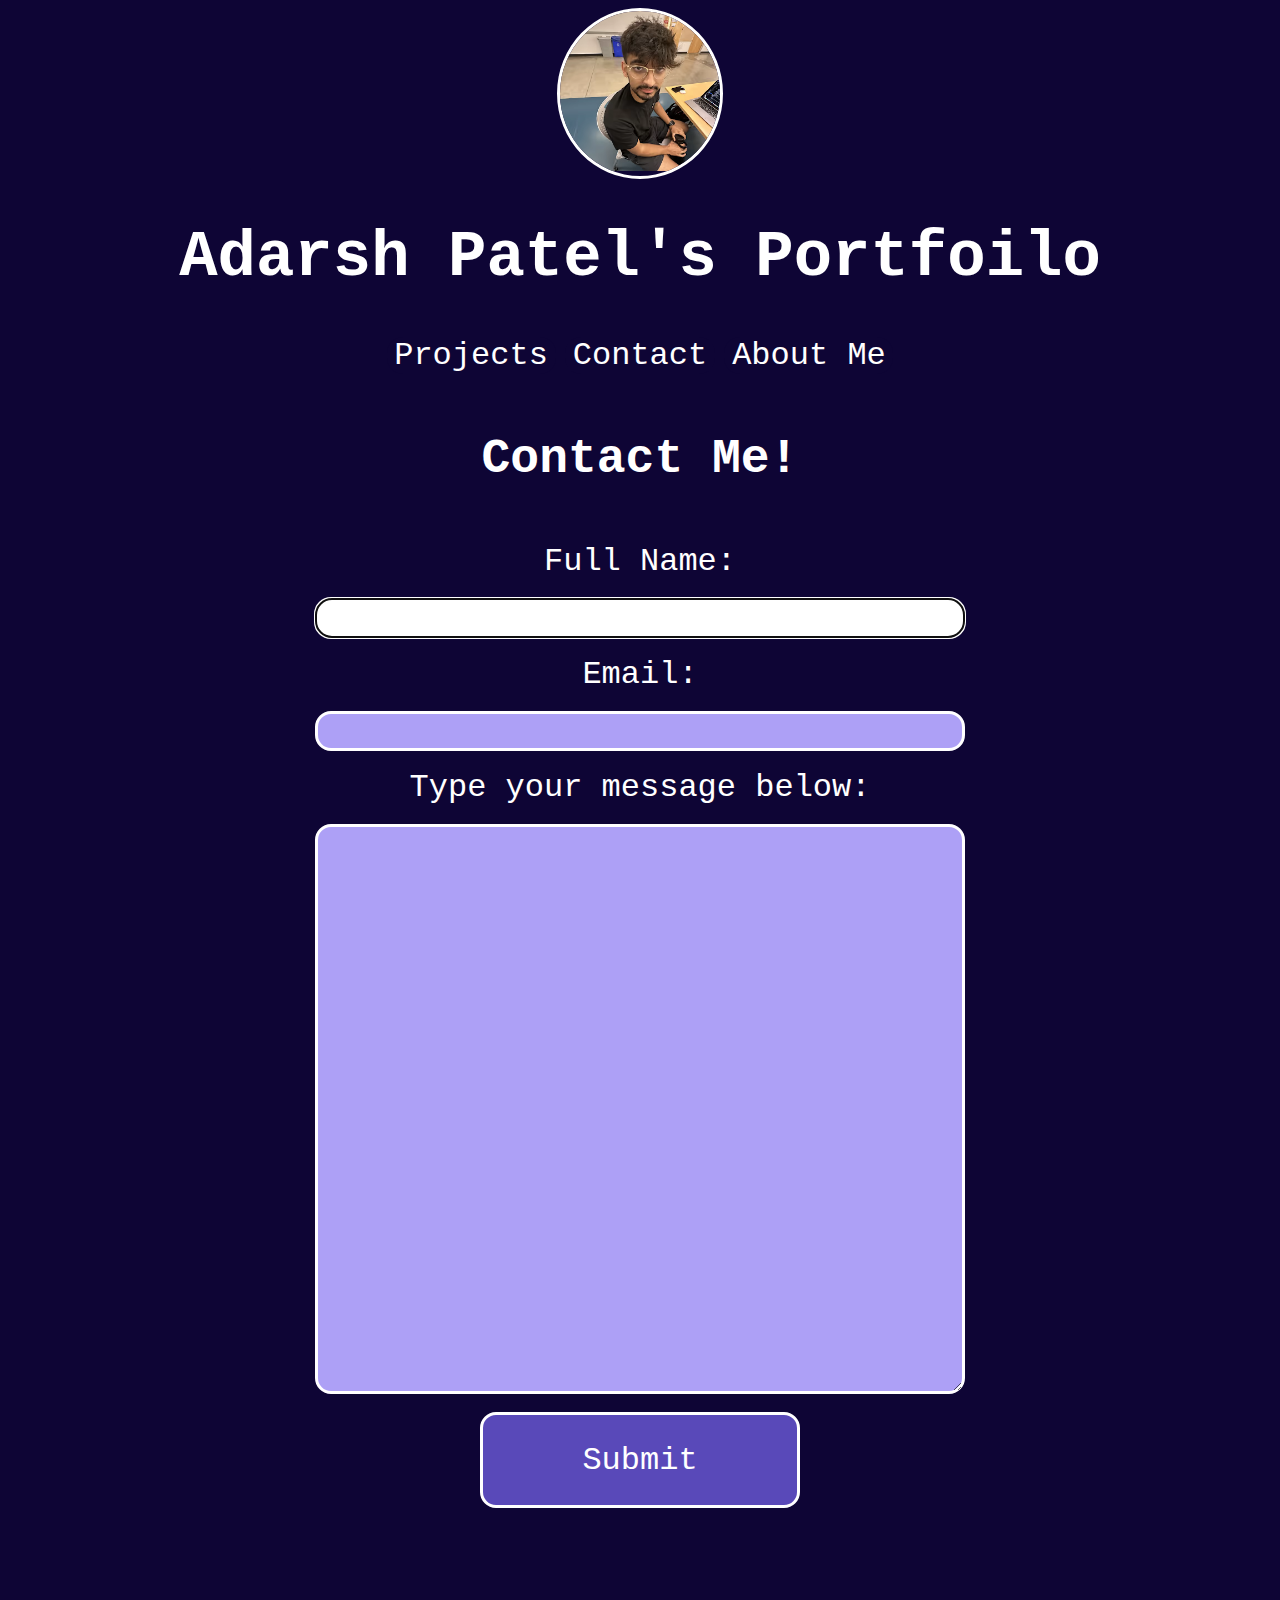
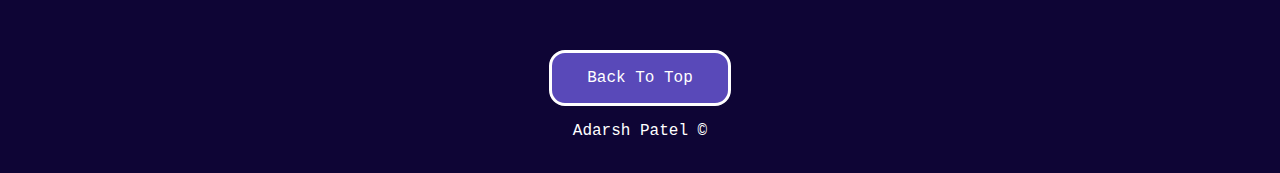
==== pages/contact.html @ 1caed188 "Adding mobile styling" ====
<!DOCTYPE html>
<html lang="en">
<head>
    <link rel="icon" href="../assets/favicon.ico">
    <link rel="stylesheet" href="../styles/main.css">
    <meta name="description" content="Adarsh Patel's resume and portfolio site.">
    <title>Adarsh's Portfoilo</title>
</head>
<body>
    <header>
        <picture>
            <source srcset="../assets/images/pfp.avif" type="image/avif">
            <source srcset="../assets/images/pfp.webp" type="image/webp">
            <img src="../assets/images/pfp.jpg" alt="A profile picture of Adarsh Patel">
        </picture>
        <h1><a href="../index.html">Adarsh Patel's Portfoilo</a></h1>
        <nav id="header_nav">
            <a href="../index.html#projects">Projects</a>
            <a href="contact.html">Contact</a>
            <a href="resume.html">About Me</a>
        </nav>
    </header>
    <main id="contact_me">
        <h2>Contact Me!</h2>
        <form method="post" id="contact_me_form" action="https://httpbin.org/post">
            <label for="full_name">Full Name:</label><br>
            <input type="text" name="full_name" id="full_name" required autofocus><br>
            <label for="email">Email: </label><br>
            <input type="email" name="email" id="email" required><br>
            <label for="message">Type your message below:</label><br>
            <textarea name="message" id="message"></textarea><br>
            <button type="submit">Submit</button>
        </form>
    </main>
    <footer>
        <a href="#" class="back_to_top_button">Back To Top</a>        
        <p>Adarsh Patel &copy;</p>
    </footer>
</body>
</html>
---- styles/main.css ----
/* Import CSS Variables */
@import "vars.css";

/* Fonts with its fallbacks */
@font-face {
    font-family: 'Roboto Mono', monospace, 'Times New Roman', serif;
    src: url(../assets/fonts/RobotoMono-VariableFont_wght.ttf);
}

/* Basic CSS for Every Page*/
* {
    font-family: 'Roboto Mono', monospace;
    font-weight: 500;
    color: var(--text-color, lightgray);
    background-color: var(--background-color, black);
}

/* Styles for Headings on pages */
h1 {
    font-weight: 900;
}

h1 > a {
    text-decoration: none;
    font-weight: 900;
}

h2 {
    font-weight: 600; font-size: 2.5rem;
}

#external_links:has(h2) {
    display: none;
}

/* Style for all semanticer text */
strong, em {
    color: var(--bold-text-color, thistle);
    font-weight: bolder;
}

/* Styles related to the header */
header {
    display: flex;  
    flex-direction: row;
    flex-flow: nowrap;
    justify-content: space-between;
    align-items: center;
}

picture {
    margin-left: 0.5rem;
    border: 3px solid var(--border-color, white);
    border-radius: 100%;
    overflow: hidden;
    & source, & img{
        height: 5rem;
        width: auto;
    }
}

#header_nav {
    margin-right: .5dvw;
}

#header_nav a{
    padding: 0 0.6dvw 0;
    text-decoration: none;
    border-radius: 1rem;
    transition: background-color 0.5s ease-out;
}

#header_nav a:hover {
    background-color: var(--hover-color, thistle);
}

/* Basic text styles for site */
main > section {
    padding: 2dvh 0 2dvh;
    margin: 0 9dvw 0;
}

section p {
    font-size: 1.5rem;
}

/* Styles for the triple buttons on home page */
#external_links {    
    display: flex;
    margin: 0 auto;
    flex-direction: row;
    flex-wrap: wrap;
    align-items: center;
    justify-content: space-around;
    max-width: 1000px;
}

#external_links a {
    text-decoration: none;
    text-align: center;
    font-size: 1.5rem;
    padding: 1.563rem 3rem;
    margin: 1rem 0;
    background-color: var(--button-color, purple);
    border: 3px solid var(--border-color, white);
    width: 10rem;
    border-radius: 1rem;  
    transition: background-color 0.5s ease-out;  
}

#external_links a:hover {
    background-color: var(--hover-color, thistle);
}

/* Styles for project elements */
#projects > h2 {
    font-size: 2rem;
    font-weight: 700;
}

#projects > h3 {
    font-weight: 600;
}

#projects a {
    transition: color 0.5s ease-out;
}

#projects a:hover {
    color: var(--hover-color, thistle);
}

aside {
    width: 20%;
    padding-left: 0.5rem;
    margin-left: 0.5rem;
    float: right;
    box-shadow: inset 5px 0 5px -5px var(--bold-text-color, thistle);
}

/* Styles related to the footer */
footer {
    display: flex;
    flex-flow: column wrap;
    align-items: center;
    transform: translateY(100%);
}

.back_to_top_button {
    text-align: center;
    text-decoration: none;
    width: 9rem;
    height: auto;
    border: 3px solid var(--border-color, white);
    background-color: var(--button-color, purple);
    border-radius: 1rem;
    transition: background-color 0.5s ease-out;
}

.back_to_top_button:hover {
    background-color: var(--hover-color, thistle);
    cursor: pointer;
}

/* Styles related to the form in contact.html*/
#contact_me, #contact_me_form {
    display: flex;
    flex-direction: column;
    align-items: center;
    padding: 2dvh 0 2dvh;
    margin: 0 9dvw 0;
}

#contact_me_form input, textarea {
    background-color: var(--hover-color, thistle);
    border: 3px solid var(--border-color, white);
    border-radius: 1rem;
    width: 20rem;
    height: 2rem;
}

#contact_me_form textarea {
    height: 20rem;
}

#contact_me_form input:focus, textarea:focus {
    background-color: var(--focus-color, white);
    color: var(--form-text-color, black);
}

#contact_me_form button {
    background-color: var(--button-color, purple);
    border: 3px solid var(--border-color, white);
    width: 10rem;
    height: 3rem;
    border-radius: 1rem;
    transition: background-color 0.5s ease-out;
}

#contact_me_form button:hover {
    background-color: var(--hover-color, thistle);
    cursor: pointer;
}

/* Styles related to the PDF Resume button */
#resume_button {
    text-decoration: none;
    text-align: center;
    font-size: 1rem;
    padding: 1rem 2rem;
    background-color: var(--button-color, purple);
    border: 3px solid var(--border-color, white);
    width: 10rem;
    border-radius: 1rem;
    margin: 0 1rem 1rem;
    max-width: 31%;
    transition: background-color 0.5s ease-out;
}

#resume_button:hover {
    background-color: var(--hover-color, thistle);
    cursor: pointer;
}

/* Styles related to detail/summary tags on my resume (resume.html) */
#resume_details {
    margin-top: 2rem;
    display: flex;
    flex-direction: column;
    flex-wrap: wrap;
    justify-content: center;
    align-items: center;

}

#resume_details details > summary {
    text-align: center;
    list-style: none;
    padding: 1rem;
    border-radius: 1rem;
    background-color: var(--button-color, purple);
    transition: background-color 0.5s ease-out;
}

#resume_details details > summary::-webkit-details-marker {
    list-style: none;
}

#resume_details details {
    border: 3px solid var(--border-color, white);
    border-radius: 1rem;
    width: 60dvw;
    margin: 1rem;
    max-width: 40%;
    background-color: var(--button-color, purple);
    transition: background-color 0.5s ease-out;
}

/* Necessary CSS Styles to get hover/open functionality properly w/summary */
#resume_details summary:hover {
    cursor: pointer;
    background-color: var(--hover-color, thistle);
}

#resume_details details:hover:not([open]) {
    background-color: var(--hover-color, thistle); 
}

#resume_details details[open] {
    background-color: var(--background-color, black);
    transition: none;
}

#resume_details details[open] summary {
    background-color: var(--button-color, purple);
    transition: none;
}

/* Styling elements within each detail */
#education h3 {
    font-weight: 600;
    font-size: 1.5rem;
}

.relevant_courses_title {
    font-weight: 600;
    font-size: 1.5rem;
    margin: 1rem;
}

#education section {
   margin: 1rem;
}

#relevant_courses > ul {
    list-style-type: disc;
    margin: 1rem;
}

#experience > h3 {
    font-weight: 600;
}

#experience *:not(summary, li) {
    margin: 1rem;
}

#projects > h3, ul {
    margin: 1rem;
}

#technical_skills {
    display: block;
    justify-content: center;
    align-items: center;
}

/* Styling the tables in technical skills */
#languages_frameworks_table, #devtools_table {
    border-collapse: collapse;
    border: 3px solid var(--border-color, white);
    text-align: center;
    width: 70%;
    margin: 1rem auto;
}

#languages_frameworks_table td, #devtools_table td {
    border: 3px solid var(--border-color, white);
    padding: 0.5rem;
}

table caption {
    margin: 1rem;
    font-weight: 600;
}

#languages_frameworks_table th, #devtools_table th {
    border: 3px solid var(--border-color, white);
    padding: 0.5rem;
    font-weight: 500;
}

/* Styles for mobile devices/tablets */
@media (min-width: 320px) {
    header {
        display: flex;
        flex-direction: column;
    }
    h1 {
        text-align: center;
    }
    aside {
        font-size: 2rem;
        width: 50%;
        padding-left: 0.5rem;
        margin-left: 0.5rem;
        float: right;
        box-shadow: inset 5px 0 5px -5px var(--bold-text-color, thistle);
    }

    picture {
        margin: 0;
        & source, & img{
            height: 10rem;
            width: auto;
        }
    }

    h1 {
        font-size: 4rem;
    }

    #header_nav {
        margin: 0;
    }

    #header_nav > a {
        font-size: 2rem;
    }

    footer {
        display: flex;
        flex-direction: column;
        align-content: center;
        & p {
            text-align: center;
        }
    }

    .back_to_top_button {
        padding: 1rem;
        text-align: center;
    }

    #contact_me_form input, textarea {
        width: 40rem;
        height: 2rem;
    }
    
    #contact_me_form textarea {
        height: 35rem;
    }

    #contact_me > h2 {
        font-size: 3rem;
    }

    #contact_me_form label {
        font-size: 2rem;
    }

    #contact_me_form button {
        width: 20rem;
        height: 6rem;
        font-size: 2rem;
    }

    #resume_button {
        font-size: 2rem;
        width: 20rem;
    }

    #resume_details details {
        font-size: 2rem;
        min-width: 80dvw;
    }
}

/* Landscape Tablets and Desktop/Laptop 
@media only screen and (min-width: 992px){ 

}
*/
@keyframes slideDown {
    from {
        max-height: 0;
    }

    to {
        max-height: 1500px;
    }
}

@keyframes slideUp {
    from {
        max-height: 100%;
    }

    to {
        max-height: 0;
    }
}

    /* 
    animate max height property
    give dropdown content a transitoin
    apply animation property to inner content 
    @keyframes slideDown {
  from { max-height: 0%; }
  to { max-height: 100%; }
}
    */


/* add media print */
/* add media for phone */
/* add CSS animation */
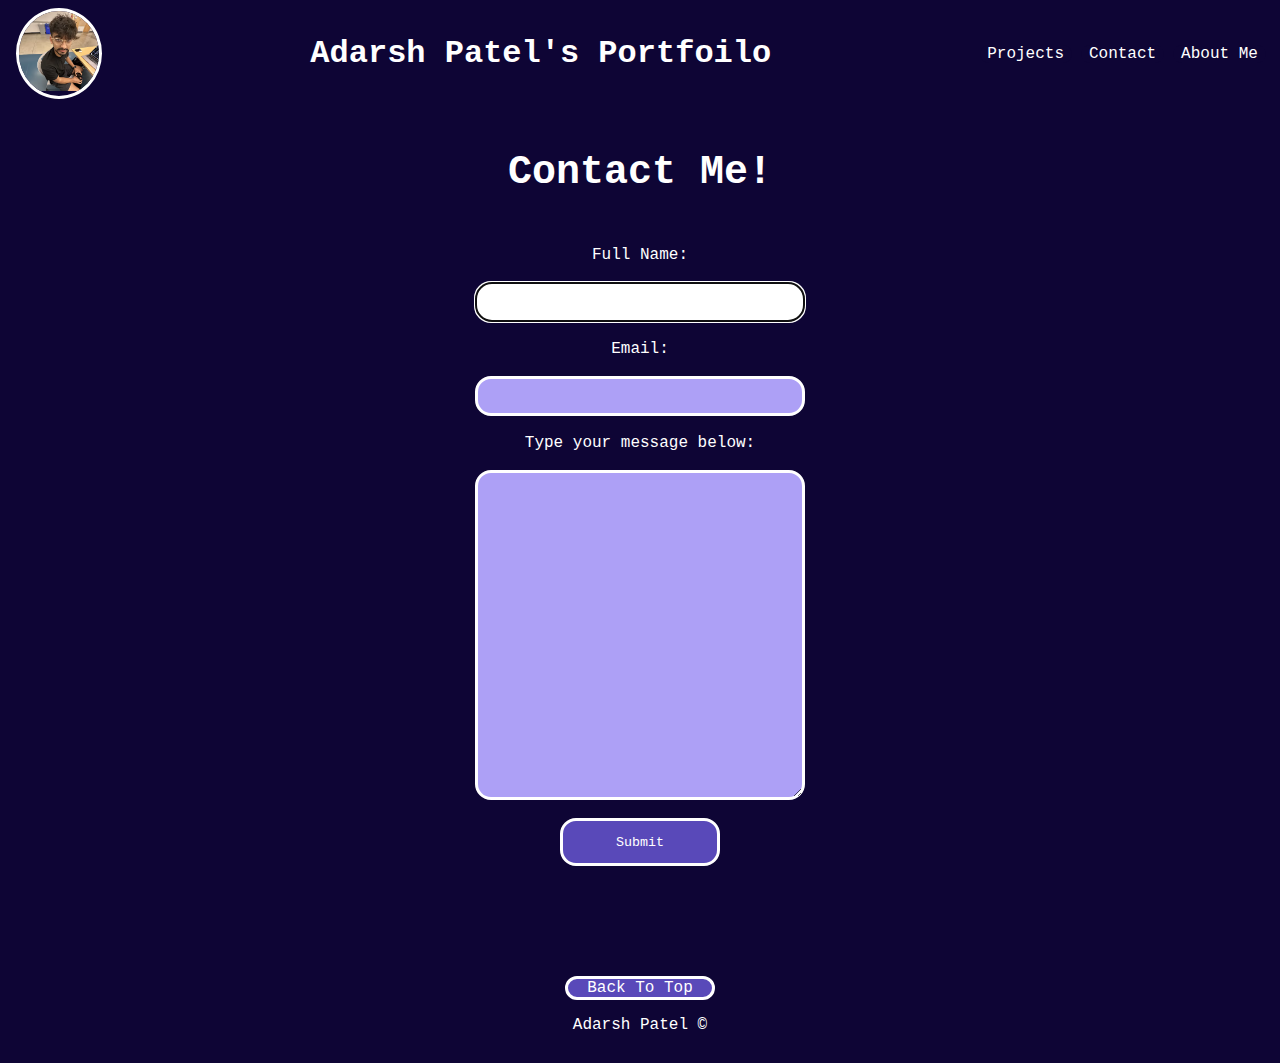
==== commit f105f572: "Pushing projects id change" ====
--- a/pages/contact.html
+++ b/pages/contact.html
@@ -15,7 +15,7 @@
         </picture>
         <h1><a href="../index.html">Adarsh Patel's Portfoilo</a></h1>
         <nav id="header_nav">
-            <a href="../index.html#projects">Projects</a>
+            <a href="../index.html#projects_home">Projects</a>
             <a href="contact.html">Contact</a>
             <a href="resume.html">About Me</a>
         </nav>
--- a/styles/main.css
+++ b/styles/main.css
@@ -113,20 +113,20 @@
 }
 
 /* Styles for project elements */
-#projects > h2 {
+#projects_home > h2 {
     font-size: 2rem;
     font-weight: 700;
 }
 
-#projects > h3 {
+#projects_home h3 {
     font-weight: 600;
 }
 
-#projects a {
+#projects_home a {
     transition: color 0.5s ease-out;
 }
 
-#projects a:hover {
+#projects_home a:hover {
     color: var(--hover-color, thistle);
 }
 
@@ -242,8 +242,8 @@
     transition: background-color 0.5s ease-out;
 }
 
-#resume_details details > summary::-webkit-details-marker {
-    list-style: none;
+#resume_details details > summary::-webkit-details-marker, #resume_details details > summary::marker {
+    display: none;
 }
 
 #resume_details details {
@@ -341,14 +341,16 @@
 }
 
 /* Styles for mobile devices/tablets */
-@media (min-width: 320px) {
+@media only screen and (min-width: 280px) and (max-width: 1024px) and (hover:none) {
     header {
         display: flex;
         flex-direction: column;
     }
+
     h1 {
         text-align: center;
     }
+
     aside {
         font-size: 2rem;
         width: 50%;
@@ -360,7 +362,7 @@
 
     picture {
         margin: 0;
-        & source, & img{
+        & source, & img {
             height: 10rem;
             width: auto;
         }
@@ -426,11 +428,33 @@
     }
 }
 
-/* Landscape Tablets and Desktop/Laptop 
-@media only screen and (min-width: 992px){ 
-
-}
-*/
+@media (max-width: 850px) {
+    header {
+        display: flex;
+        flex-direction: column;
+    }
+    aside {
+        width: 50%;
+        padding-left: 0.5rem;
+        margin-left: 0.5rem;
+        float: right;
+        box-shadow: inset 5px 0 5px -5px var(--bold-text-color, thistle);
+    }
+
+    #resume_details details {
+        min-width: 60%;
+    }
+}
+@media only screen and (min-width: 280px) and (max-width: 1024px) and (hover:none) and (orientation: landscape) {
+    picture {
+        margin: 0;
+        & source, & img {
+            height: 6rem;
+            width: auto;
+        }
+    }
+}
+
 @keyframes slideDown {
     from {
         max-height: 0;
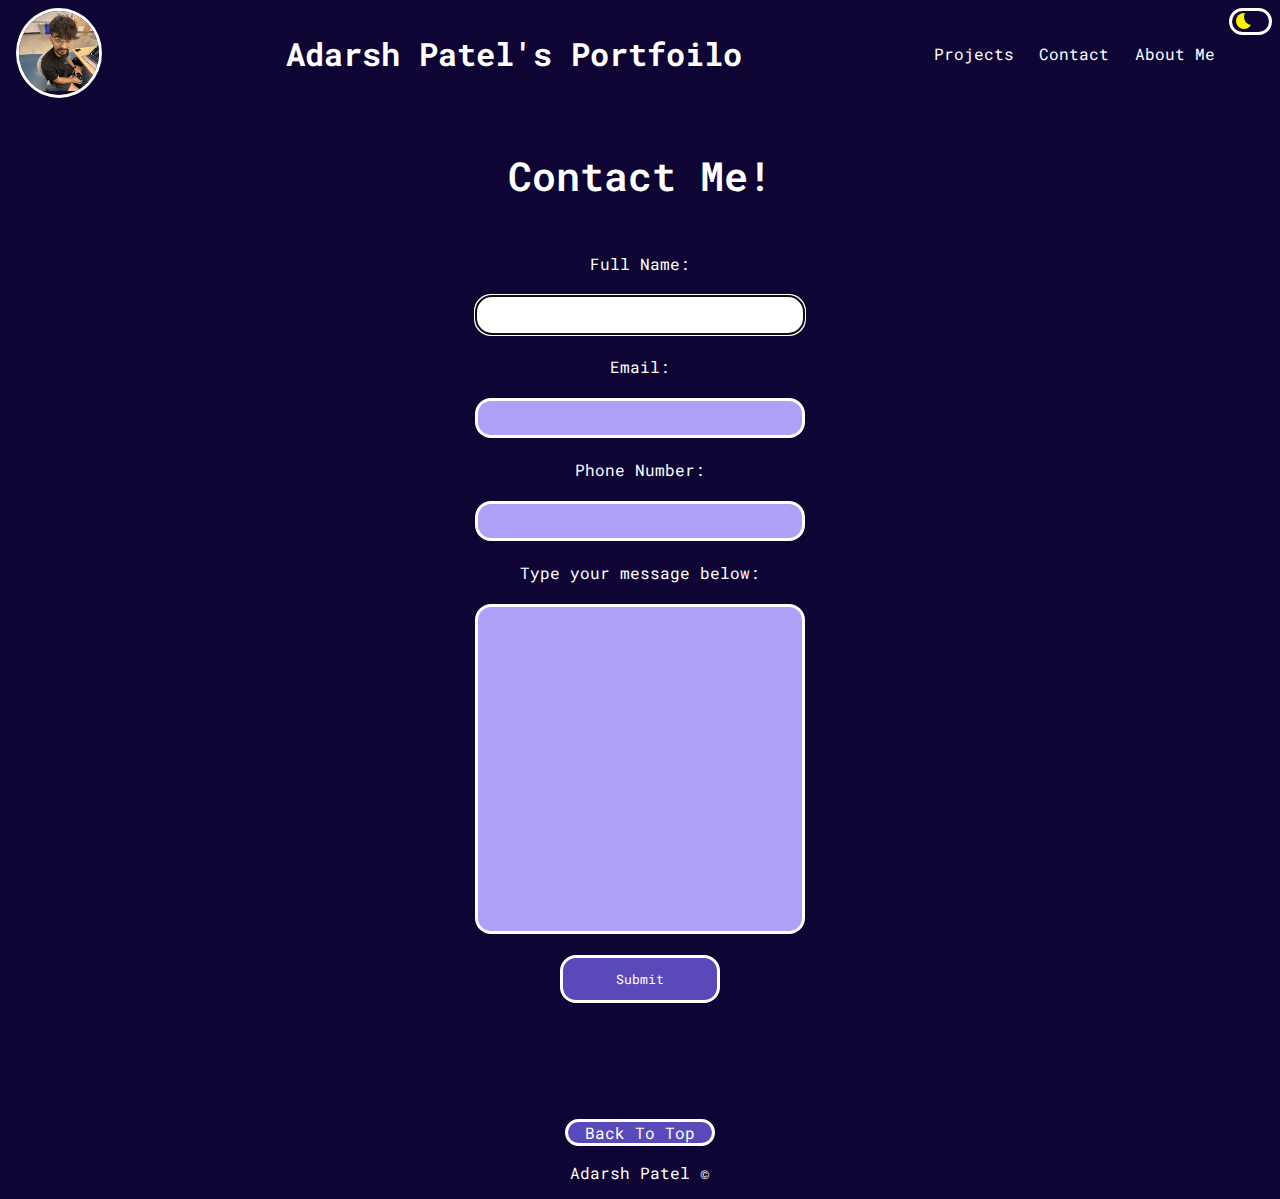
==== commit 42106e54: "finished hw, work on comments on js file and colors for part 4, then done" ====
--- a/pages/contact.html
+++ b/pages/contact.html
@@ -4,9 +4,15 @@
     <link rel="icon" href="../assets/favicon.ico">
     <link rel="stylesheet" href="../styles/main.css">
     <meta name="description" content="Adarsh Patel's resume and portfolio site.">
+    <script type="module" src="../scripts/theme.js"></script>
+    <script type="module" src="../scripts/form.js"></script>
     <title>Adarsh's Portfoilo</title>
 </head>
 <body>
+    <label class="switch">
+        <input type="checkbox">
+        <span class="slider"></span>
+    </label>
     <header>
         <picture>
             <source srcset="../assets/images/pfp.avif" type="image/avif">
@@ -24,11 +30,49 @@
         <h2>Contact Me!</h2>
         <form method="post" id="contact_me_form" action="https://httpbin.org/post">
             <label for="full_name">Full Name:</label><br>
-            <input type="text" name="full_name" id="full_name" required autofocus><br>
+            <input type="text" name="full_name" id="full_name" minlength="1" required autofocus >
+            
+            <output for="full_name" name="error_message"></output>
+            <output for="full_name" name="info_message">
+                <span class="info_message"></span>
+            </output>
+            <br>
+
             <label for="email">Email: </label><br>
-            <input type="email" name="email" id="email" required><br>
-            <label for="message">Type your message below:</label><br>
-            <textarea name="message" id="message"></textarea><br>
+            <input type="email" name="email" id="email" required>
+
+            <output for="email" name="error_message">
+                <span class="error_message">Please input a valid email address.</span>
+            </output>
+            <output for="email" name="info_message">
+                <span class="info_message"></span>
+            </output>
+            <br>
+
+            <label for="phone">Phone Number: </label><br>
+            <input type="tel" id="phone" name="phone" required pattern="[0-9]{3}-[0-9]{3}-[0-9]{4}">
+
+            <output for="phone" name="error_message">
+                <span class="error_message">Phone numbers are in the format 000-000-0000.</span>
+            </output>
+            <output for="phone" name="info_message">
+                <span class="info_message"></span>
+            </output>   
+            <br>
+
+            <label for="comments">Type your message below:</label><br>
+            <textarea name="comments" id="comments" maxlength="1500" minlength="50" required pattern="[a-zA-Z0-9.,!?&quot;'()\s]+"></textarea>
+
+            <output for="comments" name="error_message">
+                <span class="error_message">You must have between 50 and 1500 characters. No invalid characters allowed.</span>
+            </output>
+            <output for="comments" name="info_message">
+                <span class="info_message"></span>
+            </output> 
+            <br>
+
+            <input type="hidden" name="possible_bot" value="true">
+            <input type="hidden" name="form-errors" id="form_errors">
             <button type="submit">Submit</button>
         </form>
     </main>
--- a/styles/main.css
+++ b/styles/main.css
@@ -3,40 +3,56 @@
 
 /* Fonts with its fallbacks */
 @font-face {
-    font-family: 'Roboto Mono', monospace, 'Times New Roman', serif;
-    src: url(../assets/fonts/RobotoMono-VariableFont_wght.ttf);
-}
-
+    font-family: 'Google Font Roboto Mono';
+    src: url(../assets/fonts/RobotoMono-Regular.ttf);
+    font-weight: 400;
+}
+
+@font-face {
+    font-family: 'Google Font Roboto Mono';
+    src: url(../assets/fonts/RobotoMono-Medium.ttf);
+    font-weight: 500;
+}
+
+@font-face {
+    font-family: 'Google Font Roboto Mono';
+    src: url(../assets/fonts/RobotoMono-SemiBold.ttf);
+    font-weight: 600;
+}
+
+@font-face {
+    font-family: 'Google Font Roboto Mono';
+    src: url(../assets/fonts/RobotoMono-Bold.ttf);
+    font-weight: 700;
+}
 /* Basic CSS for Every Page*/
 * {
-    font-family: 'Roboto Mono', monospace;
-    font-weight: 500;
-    color: var(--text-color, lightgray);
+    font-family: 'Google Font Roboto Mono', monospace, 'Times New Roman', Times, serif;
+    font-weight: 400;
+    color: var(--text-color, white);
     background-color: var(--background-color, black);
 }
 
 /* Styles for Headings on pages */
-h1 {
-    font-weight: 900;
-}
 
 h1 > a {
     text-decoration: none;
-    font-weight: 900;
+    font-weight: 700;
 }
 
 h2 {
-    font-weight: 600; font-size: 2.5rem;
-}
-
-#external_links:has(h2) {
+    font-weight: 600; 
+    font-size: 2.5rem;
+}
+
+#external_links h2:has(+ a) {
     display: none;
 }
 
 /* Style for all semanticer text */
 strong, em {
     color: var(--bold-text-color, thistle);
-    font-weight: bolder;
+    font-weight: 600;
 }
 
 /* Styles related to the header */
@@ -56,6 +72,8 @@
     & source, & img{
         height: 5rem;
         width: auto;
+        animation: rotate 1s ease-in-out infinite;
+        transform-origin: center;
     }
 }
 
@@ -112,17 +130,20 @@
     background-color: var(--hover-color, thistle);
 }
 
-/* Styles for project elements */
+/* Styles for project elements in index.html*/
 #projects_home > h2 {
-    font-size: 2rem;
+    font-size: 2.5rem;
     font-weight: 700;
 }
 
 #projects_home h3 {
-    font-weight: 600;
+    font-size: 1.5rem;
+    font-weight: 700;
 }
 
 #projects_home a {
+    font-size: 1.5rem;
+    font-weight: 700;
     transition: color 0.5s ease-out;
 }
 
@@ -171,7 +192,7 @@
     margin: 0 9dvw 0;
 }
 
-#contact_me_form input, textarea {
+#contact_me_form input, #contact_me_form textarea {
     background-color: var(--hover-color, thistle);
     border: 3px solid var(--border-color, white);
     border-radius: 1rem;
@@ -180,12 +201,14 @@
 }
 
 #contact_me_form textarea {
-    height: 20rem;
-}
-
-#contact_me_form input:focus, textarea:focus {
+    height: 20rem; 
+    resize: none;
+}
+
+#contact_me_form input:focus, #contact_me_form textarea:focus {
     background-color: var(--focus-color, white);
-    color: var(--form-text-color, black);
+    color: var(--hover-color, black);
+    z-index: 10;
 }
 
 #contact_me_form button {
@@ -201,6 +224,29 @@
     background-color: var(--hover-color, thistle);
     cursor: pointer;
 }
+
+/* Form Error Messages */
+#contact_me_form input:user-invalid, #contact_me_form textarea:user-invalid {
+    border-color: var(--error-color, red);
+}
+
+.error_message {
+    color: var(--error-color, red);
+    font-size: 0.7rem;
+    padding: 0;
+    display: none;
+}
+
+output[name="error_message"] {
+    color: var(--error-color, red);
+    font-size: 0.7rem;
+}
+
+output[name="info_message"] {
+    color: var(--info-color, green);
+    font-size: 0.7rem;
+}
+
 
 /* Styles related to the PDF Resume button */
 #resume_button {
@@ -277,14 +323,16 @@
 }
 
 /* Styling elements within each detail */
-#education h3 {
-    font-weight: 600;
-    font-size: 1.5rem;
-}
-
+
+:is(#education, #relevant_courses, #experience, #projects) h3 {
+    font-weight: 700;
+    font-size: 1.3rem;
+}
+#projects a {
+    font-weight: 700;
+    font-size: 1.3rem;
+}
 .relevant_courses_title {
-    font-weight: 600;
-    font-size: 1.5rem;
     margin: 1rem;
 }
 
@@ -297,16 +345,20 @@
     margin: 1rem;
 }
 
-#experience > h3 {
-    font-weight: 600;
-}
-
 #experience *:not(summary, li) {
     margin: 1rem;
 }
 
 #projects > h3, ul {
     margin: 1rem;
+}
+
+#projects a {
+    transition: color 0.5s ease-in;
+}
+#projects a:hover {
+    color: var(--hover-color, thistle);
+    transition: color 0.5s ease-out;
 }
 
 #technical_skills {
@@ -331,16 +383,74 @@
 
 table caption {
     margin: 1rem;
+    font-size: 1.3rem;
+    font-weight: 700;
+}
+
+#languages_frameworks_table th, #devtools_table th {
+    border: 3px solid var(--border-color, white);
+    padding: 0.5rem;
     font-weight: 600;
 }
 
-#languages_frameworks_table th, #devtools_table th {
-    border: 3px solid var(--border-color, white);
-    padding: 0.5rem;
-    font-weight: 500;
+/* Styling for our theme toggle switch */
+/* The switch - the box around the slider */
+.switch {
+    position: relative;
+    width: 2.7em;
+    height: 1.7em;
+    float: right;
+  }
+  
+  /* Hide default HTML checkbox */
+  .switch input {
+    opacity: 0;
+    width: 0;
+    height: 0;
+    float: right;
+}
+  
+  /* The slider */
+  .slider {
+    position: absolute;
+    cursor: pointer;
+    top: 0;
+    left: 0;
+    right: 0;
+    bottom: 0;
+    background-color: var(--background-color, black);
+    border: 3px solid var(--border-color, white);
+    transition: .5s;
+    border-radius: 1rem;
+}
+  
+  .slider:before {
+    position: absolute;
+    content: "";
+    height: 1em;
+    width: 1em;
+    border-radius: 1rem;
+    top: 10%;
+    left: 10%;
+    right: 10%;
+    bottom: 10%;
+    box-shadow: inset 8px -4px 0px 0px var(--sun-moon-color, yellow);
+    background: var(--background-color, black);
+    transition: .5s;
+}
+  
+  input:checked + .slider {
+    background-color: white;
+    border: 3px solid black;
+}
+  
+  input:checked + .slider:before {
+    transform: translateX(100%);
+    box-shadow: inset 15px -4px 0px 15px var(--sun-moon-color, yellow);
 }
 
 /* Styles for mobile devices/tablets */
+/* For phones and tablets */
 @media only screen and (min-width: 280px) and (max-width: 1024px) and (hover:none) {
     header {
         display: flex;
@@ -357,7 +467,6 @@
         padding-left: 0.5rem;
         margin-left: 0.5rem;
         float: right;
-        box-shadow: inset 5px 0 5px -5px var(--bold-text-color, thistle);
     }
 
     picture {
@@ -426,8 +535,24 @@
         font-size: 2rem;
         min-width: 80dvw;
     }
-}
-
+
+    table caption {
+        margin: 1rem;
+        font-size: 2rem;
+        font-weight: 700;
+    }
+
+    :is(#education, #relevant_courses, #experience, #projects) h3 {
+        font-weight: 700;
+        font-size: 2rem;
+    }
+    #projects a {
+        font-weight: 700;
+        font-size: 2rem;
+    }
+}
+
+/* For desktop, screen resizing styles. */
 @media (max-width: 850px) {
     header {
         display: flex;
@@ -445,7 +570,8 @@
         min-width: 60%;
     }
 }
-@media only screen and (min-width: 280px) and (max-width: 1024px) and (hover:none) and (orientation: landscape) {
+/* Styles for landscape tablets */
+@media only screen and (min-width: 280px) and (max-width: 1025px) and (hover:none) and (orientation: landscape) {
     picture {
         margin: 0;
         & source, & img {
@@ -455,37 +581,15 @@
     }
 }
 
-@keyframes slideDown {
-    from {
-        max-height: 0;
-    }
-
-    to {
-        max-height: 1500px;
-    }
-}
-
-@keyframes slideUp {
-    from {
-        max-height: 100%;
-    }
-
-    to {
-        max-height: 0;
-    }
-}
-
-    /* 
-    animate max height property
-    give dropdown content a transitoin
-    apply animation property to inner content 
-    @keyframes slideDown {
-  from { max-height: 0%; }
-  to { max-height: 100%; }
-}
-    */
-
-
-/* add media print */
-/* add media for phone */
-/* add CSS animation */+@keyframes rotate {
+    0% {
+        transform: rotate(-5deg);
+    }
+    50% {
+        transform: rotate(5deg);
+    }
+    100% {
+        transform: rotate(-5deg);
+    }
+}
+
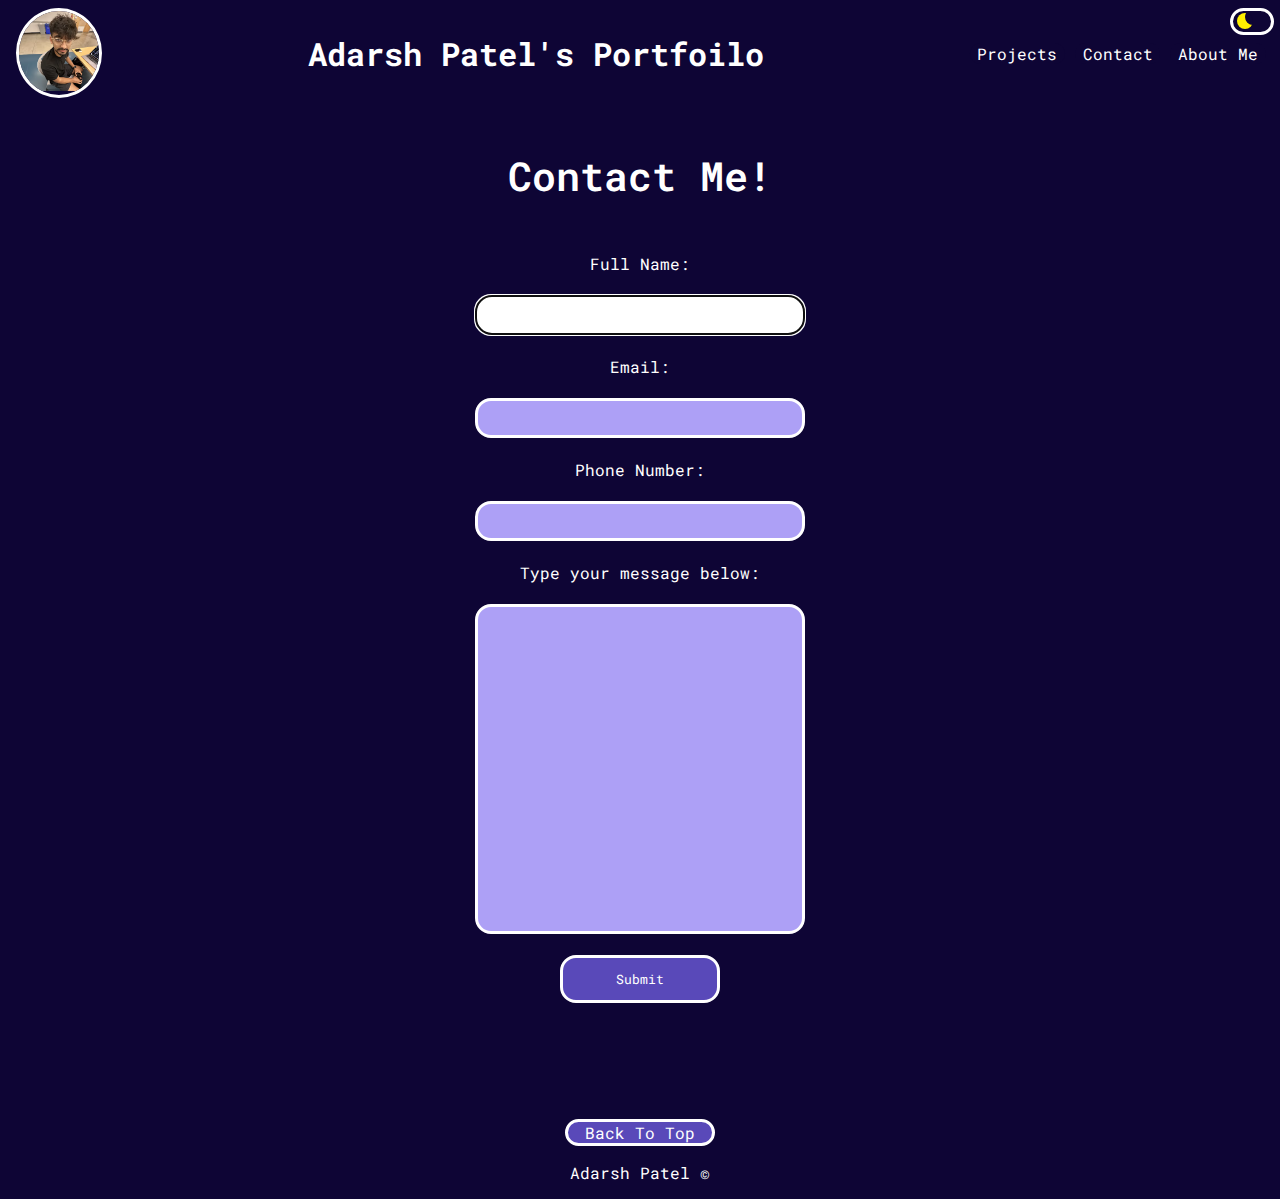
==== commit ae783f49: "Finished hW4" ====
--- a/pages/contact.html
+++ b/pages/contact.html
@@ -53,7 +53,7 @@
             <input type="tel" id="phone" name="phone" required pattern="[0-9]{3}-[0-9]{3}-[0-9]{4}">
 
             <output for="phone" name="error_message">
-                <span class="error_message">Phone numbers are in the format 000-000-0000.</span>
+                <span class="error_message">Phone numbers are in the format xxx-xxx-xxxx.</span>
             </output>
             <output for="phone" name="info_message">
                 <span class="info_message"></span>
@@ -61,7 +61,7 @@
             <br>
 
             <label for="comments">Type your message below:</label><br>
-            <textarea name="comments" id="comments" maxlength="1500" minlength="50" required pattern="[a-zA-Z0-9.,!?&quot;'()\s]+"></textarea>
+            <textarea name="comments" id="comments" maxlength="1500" minlength="50" required></textarea>
 
             <output for="comments" name="error_message">
                 <span class="error_message">You must have between 50 and 1500 characters. No invalid characters allowed.</span>
--- a/styles/main.css
+++ b/styles/main.css
@@ -193,7 +193,7 @@
 }
 
 #contact_me_form input, #contact_me_form textarea {
-    background-color: var(--hover-color, thistle);
+    background-color: var(--input-color, thistle);
     border: 3px solid var(--border-color, white);
     border-radius: 1rem;
     width: 20rem;
@@ -207,7 +207,7 @@
 
 #contact_me_form input:focus, #contact_me_form textarea:focus {
     background-color: var(--focus-color, white);
-    color: var(--hover-color, black);
+    color: var(--input-text-color, black);
     z-index: 10;
 }
 
@@ -228,6 +228,14 @@
 /* Form Error Messages */
 #contact_me_form input:user-invalid, #contact_me_form textarea:user-invalid {
     border-color: var(--error-color, red);
+}
+
+#contact_me_form input:user-invalid + output > .error_message {
+    display: inline-block;
+}
+
+#contact_me_form textarea:user-invalid + output > .error_message {
+    display: inline-block;
 }
 
 .error_message {
@@ -394,24 +402,25 @@
 }
 
 /* Styling for our theme toggle switch */
+/* Inspiration from https://uiverse.io/alexruix/splendid-liger-23*/
 /* The switch - the box around the slider */
 .switch {
-    position: relative;
+    position: absolute;
     width: 2.7em;
     height: 1.7em;
+    right: 0;
+    margin-right: .5dvw;
     float: right;
-  }
+}
   
-  /* Hide default HTML checkbox */
-  .switch input {
+.switch input {
     opacity: 0;
     width: 0;
     height: 0;
     float: right;
 }
-  
-  /* The slider */
-  .slider {
+    
+.slider {
     position: absolute;
     cursor: pointer;
     top: 0;
@@ -424,7 +433,7 @@
     border-radius: 1rem;
 }
   
-  .slider:before {
+.slider:before {
     position: absolute;
     content: "";
     height: 1em;
@@ -439,12 +448,12 @@
     transition: .5s;
 }
   
-  input:checked + .slider {
+input:checked + .slider {
     background-color: white;
     border: 3px solid black;
 }
   
-  input:checked + .slider:before {
+input:checked + .slider:before {
     transform: translateX(100%);
     box-shadow: inset 15px -4px 0px 15px var(--sun-moon-color, yellow);
 }
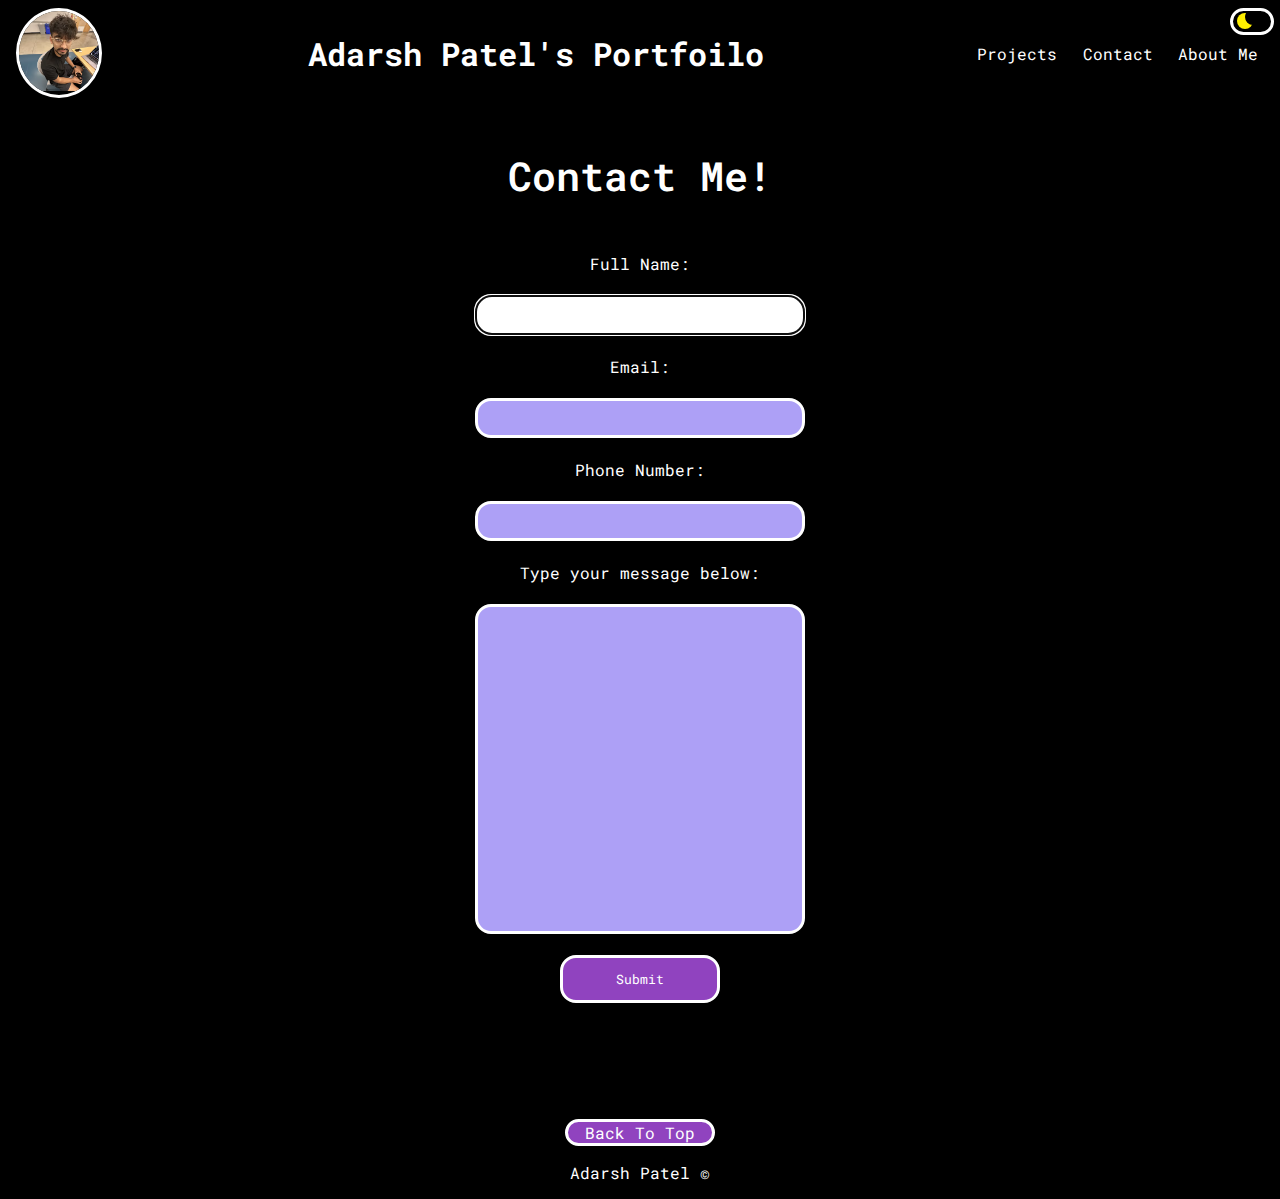
==== commit 52659d25: "Testing new form changes + added useless php file" ====
--- a/pages/contact.html
+++ b/pages/contact.html
@@ -6,6 +6,13 @@
     <meta name="description" content="Adarsh Patel's resume and portfolio site.">
     <script type="module" src="../scripts/theme.js"></script>
     <script type="module" src="../scripts/form.js"></script>
+    <noscript>
+        <style>
+            .switch {
+                display: none;
+            }
+        </style>
+    </noscript>
     <title>Adarsh's Portfoilo</title>
 </head>
 <body>
@@ -28,7 +35,7 @@
     </header>
     <main id="contact_me">
         <h2>Contact Me!</h2>
-        <form method="post" id="contact_me_form" action="https://httpbin.org/post">
+        <form method="post" id="contact_me_form" action="../index.html" data-netlify="true">
             <label for="full_name">Full Name:</label><br>
             <input type="text" name="full_name" id="full_name" minlength="1" required autofocus >
             
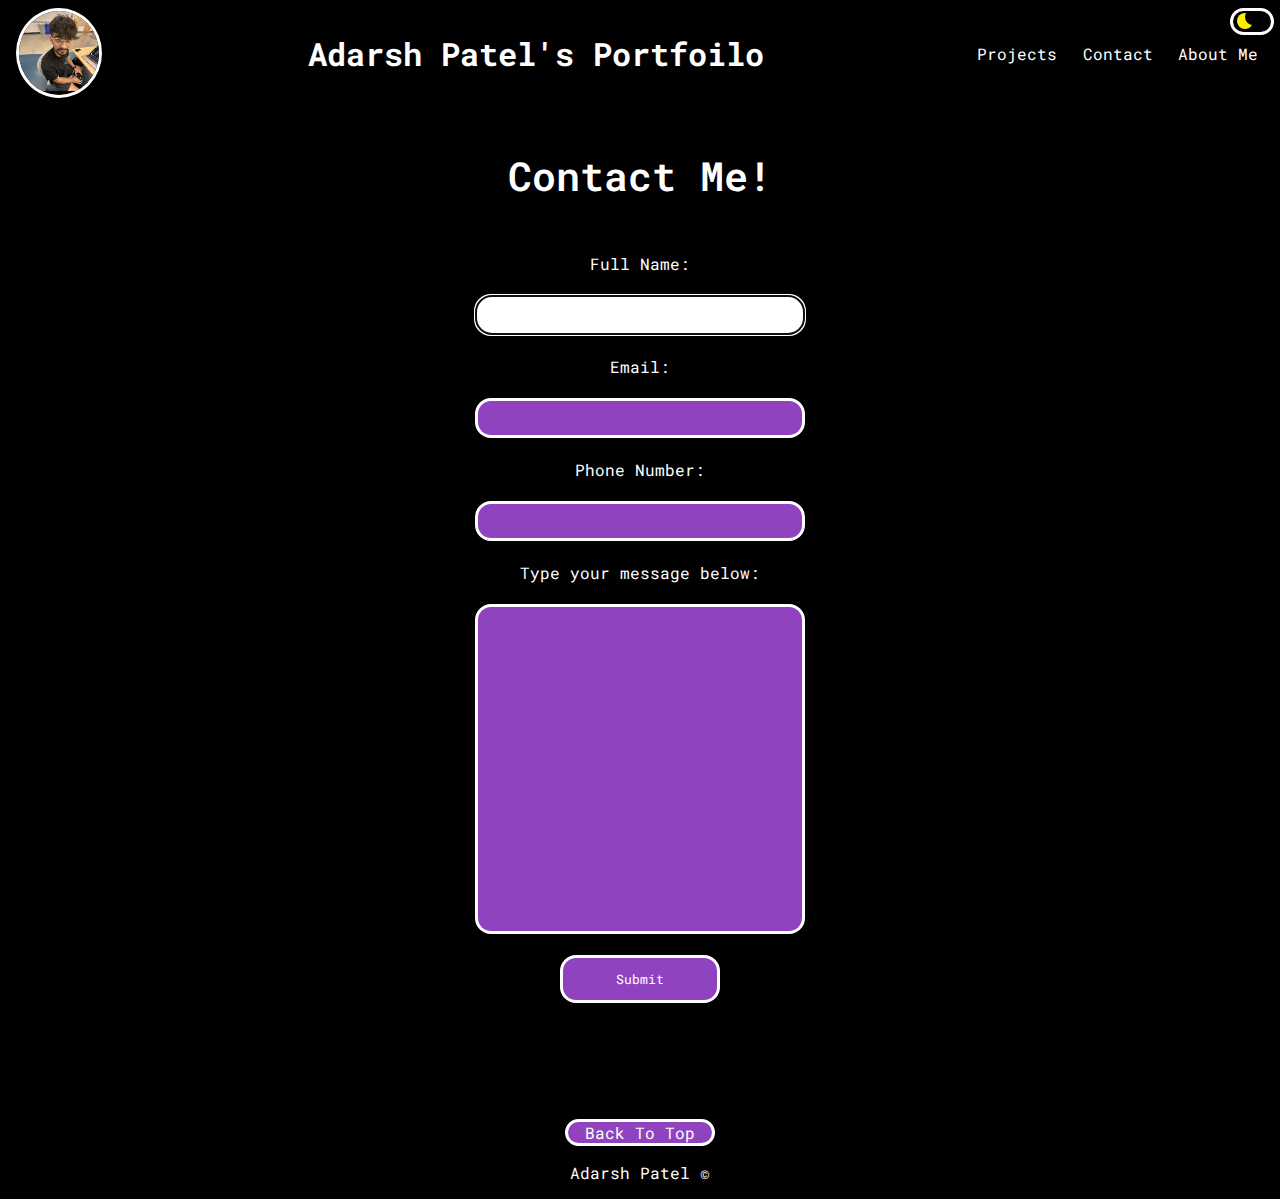
==== commit a6b84b39: "adding view transition to create an SPA style app" ====
--- a/pages/contact.html
+++ b/pages/contact.html
@@ -4,8 +4,10 @@
     <link rel="icon" href="../assets/favicon.ico">
     <link rel="stylesheet" href="../styles/main.css">
     <meta name="description" content="Adarsh Patel's resume and portfolio site.">
+    <meta name="view-transition" content="same-origin" />
     <script type="module" src="../scripts/theme.js"></script>
     <script type="module" src="../scripts/form.js"></script>
+    <script type="module" src="../scripts/transitions.js"></script>
     <noscript>
         <style>
             .switch {
--- a/styles/main.css
+++ b/styles/main.css
@@ -141,14 +141,19 @@
     font-weight: 700;
 }
 
-#projects_home a {
+#projects_home a, #projects_home span {
     font-size: 1.5rem;
     font-weight: 700;
     transition: color 0.5s ease-out;
 }
 
-#projects_home a:hover {
+#projects_home a:hover, #projects_home span:hover {
     color: var(--hover-color, thistle);
+}
+
+#projects_home span {
+    text-decoration: underline;
+    cursor: pointer;
 }
 
 aside {
@@ -157,6 +162,10 @@
     margin-left: 0.5rem;
     float: right;
     box-shadow: inset 5px 0 5px -5px var(--bold-text-color, thistle);
+}
+
+project-item {
+    display: block;
 }
 
 /* Styles related to the footer */
@@ -373,6 +382,11 @@
     display: block;
     justify-content: center;
     align-items: center;
+}
+
+resume-course b {
+    font-weight: 500;
+    color: var(--bold-text-color, purple);
 }
 
 /* Styling the tables in technical skills */
@@ -411,6 +425,7 @@
     right: 0;
     margin-right: .5dvw;
     float: right;
+    z-index: 100;
 }
   
 .switch input {
@@ -602,3 +617,51 @@
     }
 }
 
+/* CSS for use of Transition API */
+
+/* No transitions for motion sickness users */
+@media not (prefers-reduced-motion: reduce) {
+    header {
+        view-transition-name: main-content;
+    }
+
+    .switch {
+        view-transition-name: theme-switch;
+    }
+}
+
+::view-transition-old(root),
+::view-transition-new(root) {
+    height: auto;
+    position: absolute;
+    top: 0;
+    left: 0;
+    right: 0;
+    transform-origin: left center;
+}
+
+::view-transition-old(root) {
+    animation: 0.25s linear both move-out;
+}
+  
+::view-transition-new(root) {
+    animation: 0.25s linear both move-in;
+}
+
+@keyframes move-in {
+    from {
+      transform: translateX(-100%);
+    }
+    to {
+      transform: translateX(0);
+    }
+}
+  
+@keyframes move-out {
+    from {
+      transform: translateX(0);
+    }
+    to {
+      transform: translateX(100%);
+    }
+}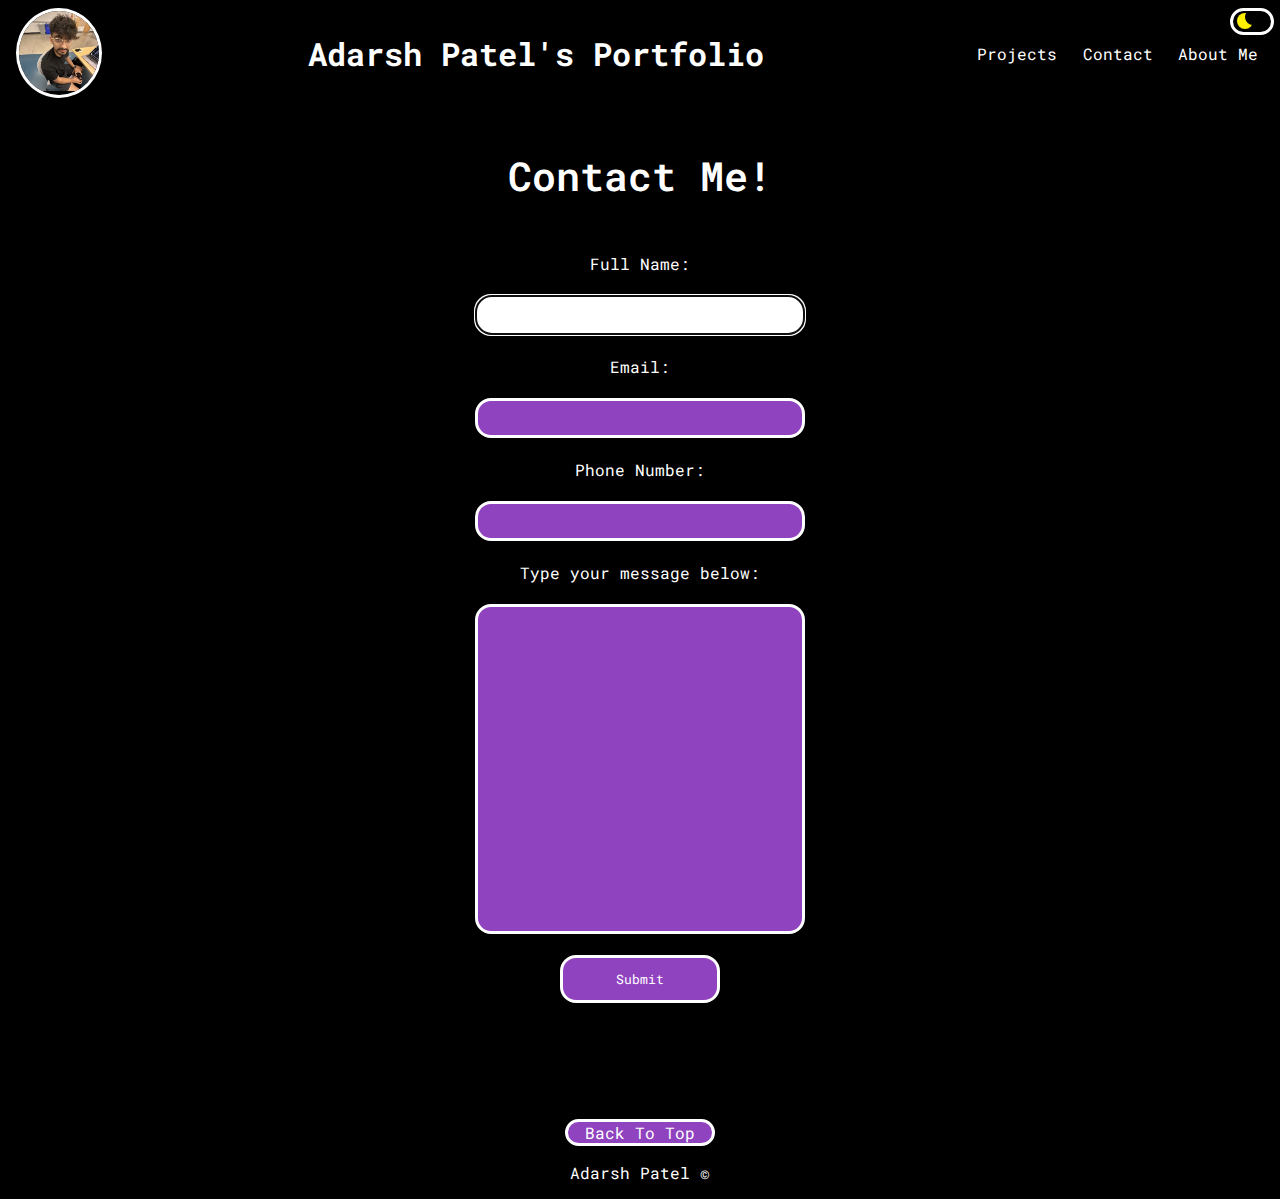
==== commit e51ad665: "pushing spelling changes" ====
--- a/pages/contact.html
+++ b/pages/contact.html
@@ -15,7 +15,7 @@
             }
         </style>
     </noscript>
-    <title>Adarsh's Portfoilo</title>
+    <title>Adarsh's Portfolio</title>
 </head>
 <body>
     <label class="switch">
@@ -28,7 +28,7 @@
             <source srcset="../assets/images/pfp.webp" type="image/webp">
             <img src="../assets/images/pfp.jpg" alt="A profile picture of Adarsh Patel">
         </picture>
-        <h1><a href="../index.html">Adarsh Patel's Portfoilo</a></h1>
+        <h1><a href="../index.html">Adarsh Patel's Portfolio</a></h1>
         <nav id="header_nav">
             <a href="../index.html#projects_home">Projects</a>
             <a href="contact.html">Contact</a>
--- a/styles/main.css
+++ b/styles/main.css
@@ -419,7 +419,7 @@
 /* Inspiration from https://uiverse.io/alexruix/splendid-liger-23*/
 /* The switch - the box around the slider */
 .switch {
-    position: absolute;
+    position: fixed;
     width: 2.7em;
     height: 1.7em;
     right: 0;
